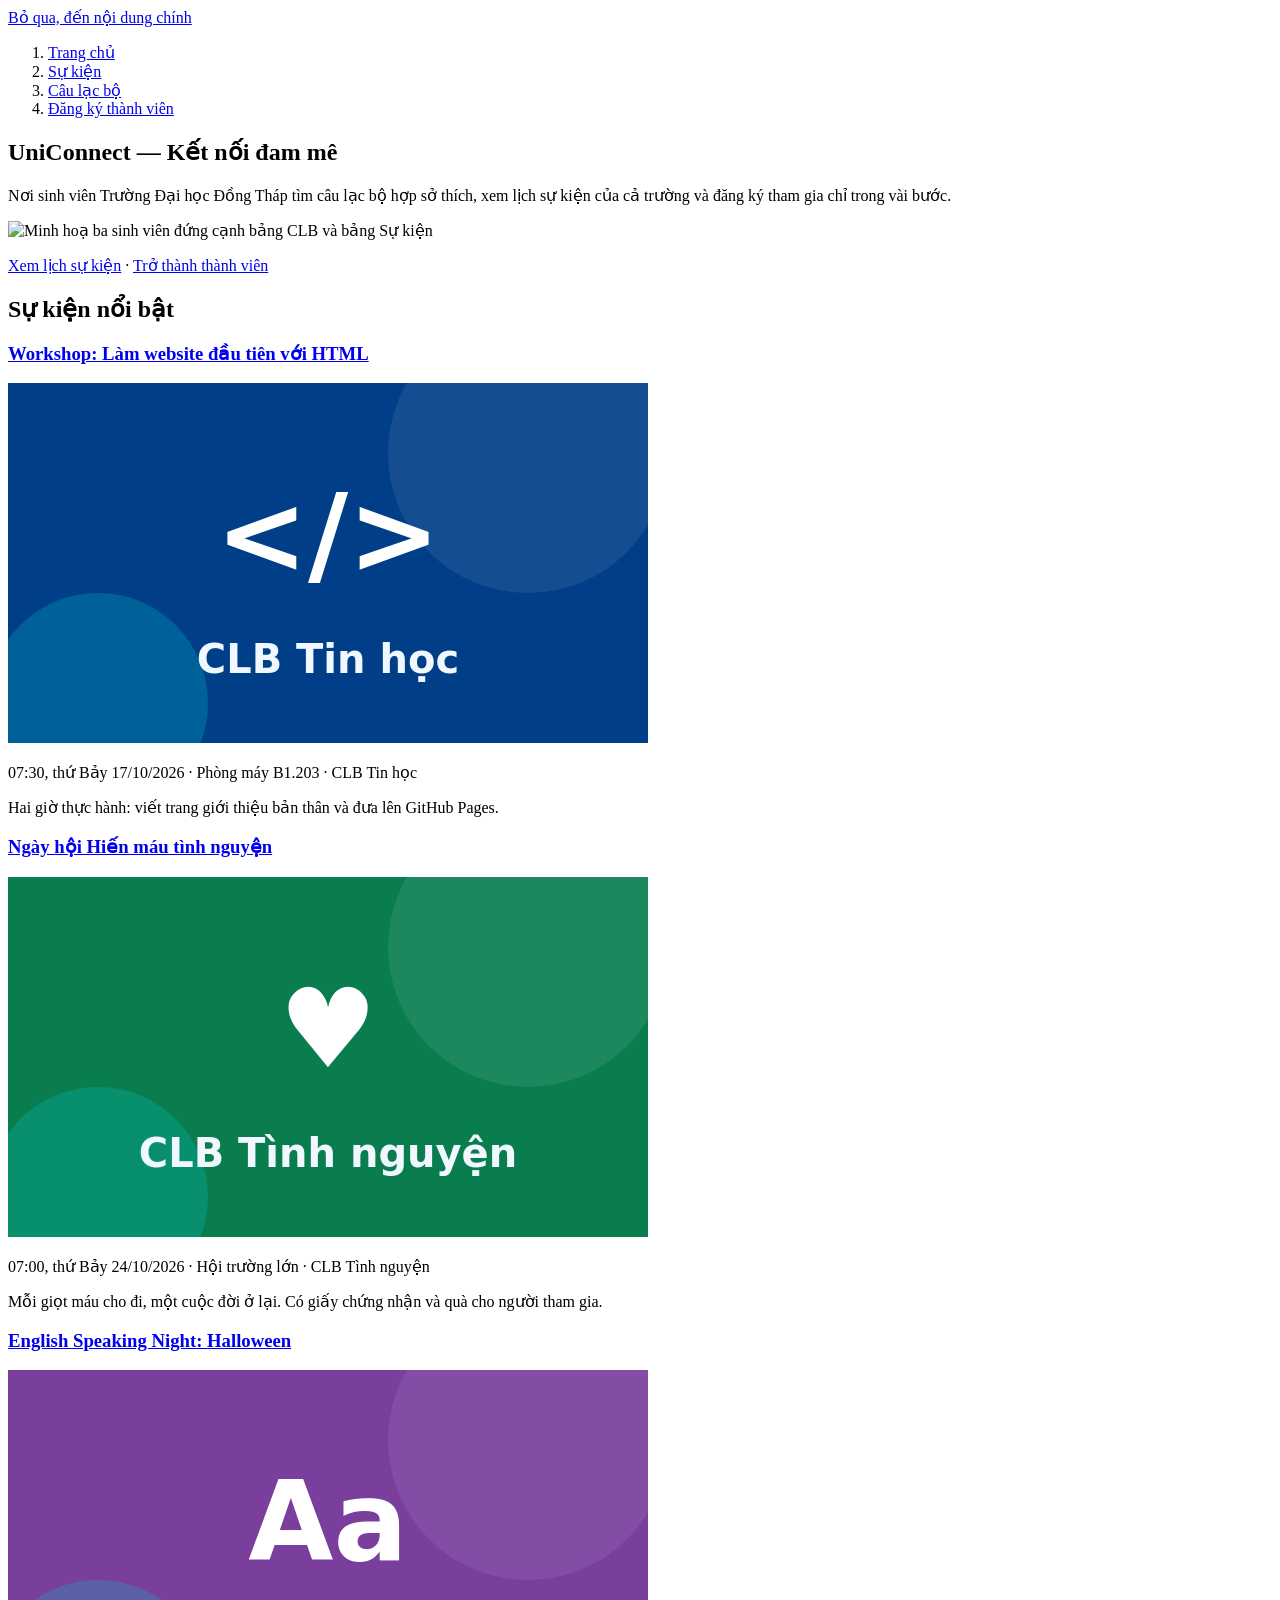
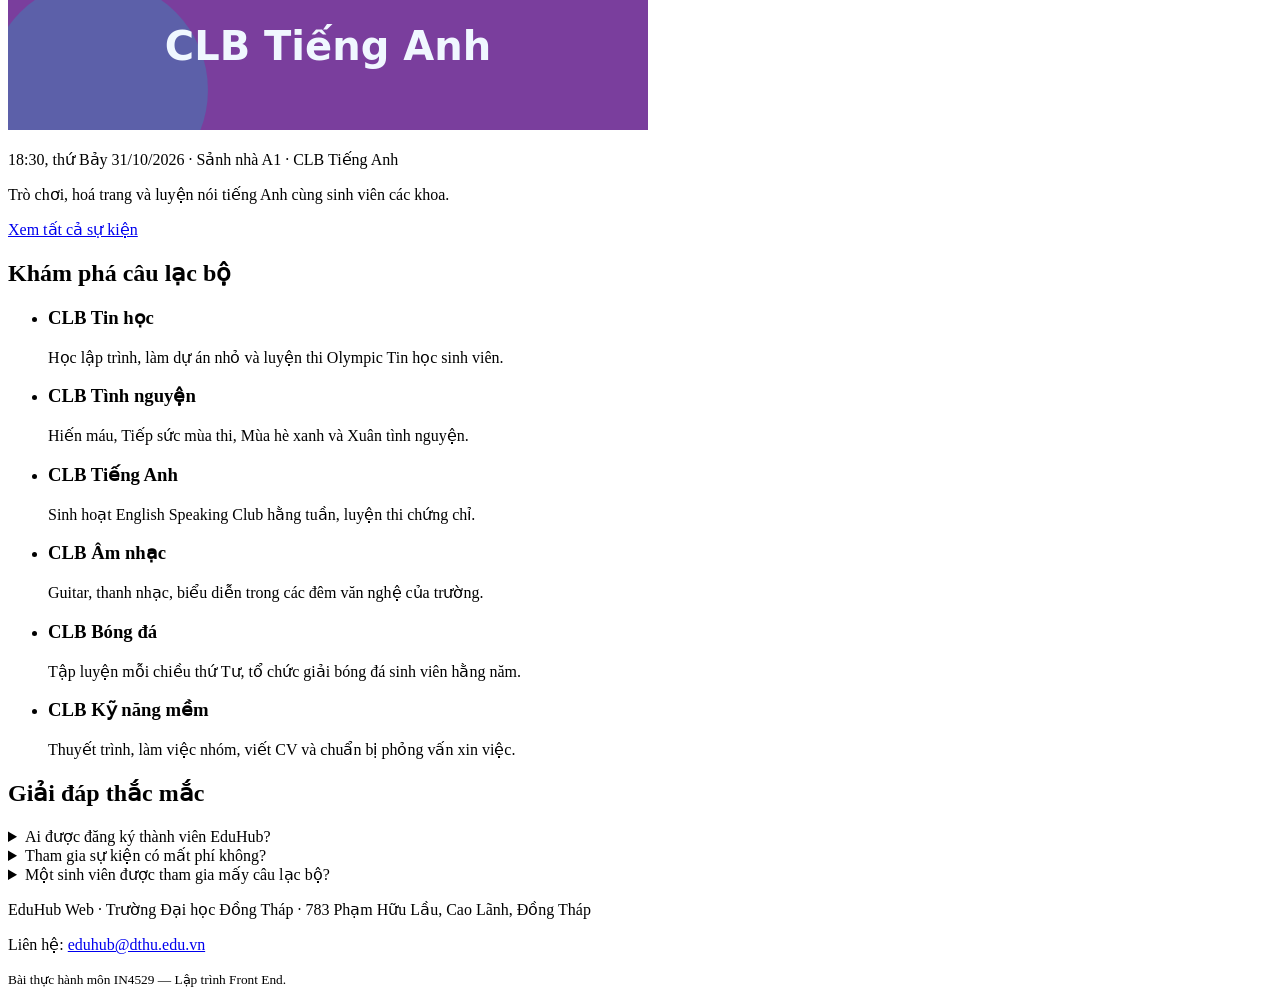
==== index.html @ dc1c06c5 "BAI TAP CHUONG 1" ====
<!DOCTYPE html>
<html lang="vi">
  <head>
    <meta charset="utf-8">
    <meta name="viewport" content="width=device-width, initial-scale=1">
    <title>UniConnect — Kết nối sinh viên</title>
    <meta name="description" content="Cổng thông tin câu lạc bộ và sự kiện dành cho sinh viên Trường Đại học Đồng Tháp: xem lịch sự kiện, tìm CLB phù hợp và đăng ký thành viên.">
    <!-- Open Graph: thông tin hiện ra khi chia sẻ link lên Facebook, Zalo... -->
    <!-- Thay "ten-tai-khoan" bằng tên tài khoản GitHub của em sau khi bật GitHub Pages -->
    <meta property="og:type" content="website">
    <meta property="og:site_name" content="UniConnect">
    <meta property="og:title" content="UniConnect — Kết nối sinh viên">
    <meta property="og:description" content="Xem lịch sự kiện, tìm câu lạc bộ phù hợp và đăng ký thành viên.">
    <meta property="og:url" content="https://ten-tai-khoan.github.io/eduhub-web/">
    <meta property="og:image" content="https://ten-tai-khoan.github.io/eduhub-web/assets/og-image.png">
    <meta property="og:locale" content="vi_VN">
    <link rel="icon" href="assets/logo.svg" type="image/svg+xml">
  </head>
  <body>
    <a href="#noi-dung">Bỏ qua, đến nội dung chính</a>

    <header>

      <nav aria-label="Điều hướng chính">
        <ol>
          <li><a href="index.html" aria-current="page">Trang chủ</a></li>
          <li><a href="https://fconline.garena.vn/">Sự kiện</a></li>
          <li><a href="index.html#cau-lac-bo">Câu lạc bộ</a></li>
          <li><a href="register.html">Đăng ký thành viên</a></li>
        </ol>
      </nav>
    </header>

    <main id="noi-dung">
      <section aria-labelledby="tieu-de-chinh">
        <h1 id="tieu-de-chinh">UniConnect — Kết nối đam mê</h1>
        <p>
          Nơi sinh viên Trường Đại học Đồng Tháp tìm câu lạc bộ hợp sở thích,
          xem lịch sự kiện của cả trường và đăng ký tham gia chỉ trong vài bước.
        </p>
        <img src="c:\Users\ASUS\Pictures\tải xuống.webp" alt="Minh hoạ ba sinh viên đứng cạnh bảng CLB và bảng Sự kiện" width="1200" height="500">
        <p>
          <a href="events.html">Xem lịch sự kiện</a> ·
          <a href="register.html">Trở thành thành viên</a>
        </p>
      </section>

      <section aria-labelledby="su-kien-sap-toi">
        <h2 id="su-kien-sap-toi">Sự kiện nổi bật</h2>

        <article>
          <h3><a href="event-detail.html">Workshop: Làm website đầu tiên với HTML</a></h3>
          <img src="assets/club-tin-hoc.svg" alt="Biểu tượng CLB Tin học" width="640" height="360" loading="lazy">
          <p>
            <time datetime="2026-10-17T07:30+07:00">07:30, thứ Bảy 17/10/2026</time> ·
            Phòng máy B1.203 · CLB Tin học
          </p>
          <p>Hai giờ thực hành: viết trang giới thiệu bản thân và đưa lên GitHub Pages.</p>
        </article>

        <article>
          <h3><a href="events.html">Ngày hội Hiến máu tình nguyện</a></h3>
          <img src="assets/club-tinh-nguyen.svg" alt="Biểu tượng CLB Tình nguyện" width="640" height="360" loading="lazy">
          <p>
            <time datetime="2026-10-24T07:00+07:00">07:00, thứ Bảy 24/10/2026</time> ·
            Hội trường lớn · CLB Tình nguyện
          </p>
          <p>Mỗi giọt máu cho đi, một cuộc đời ở lại. Có giấy chứng nhận và quà cho người tham gia.</p>
        </article>

        <article>
          <h3><a href="events.html">English Speaking Night: Halloween</a></h3>
          <img src="assets/club-tieng-anh.svg" alt="Biểu tượng CLB Tiếng Anh" width="640" height="360" loading="lazy">
          <p>
            <time datetime="2026-10-31T18:30+07:00">18:30, thứ Bảy 31/10/2026</time> ·
            Sảnh nhà A1 · CLB Tiếng Anh
          </p>
          <p>Trò chơi, hoá trang và luyện nói tiếng Anh cùng sinh viên các khoa.</p>
        </article>

        <p><a href="events.html">Xem tất cả sự kiện</a></p>
      </section>

      <section id="cau-lac-bo" aria-labelledby="tieu-de-clb">
        <h2 id="tieu-de-clb">Khám phá câu lạc bộ</h2>
        <ul>
          <li>
            <h3>CLB Tin học</h3>
            <p>Học lập trình, làm dự án nhỏ và luyện thi Olympic Tin học sinh viên.</p>
          </li>
          <li>
            <h3>CLB Tình nguyện</h3>
            <p>Hiến máu, Tiếp sức mùa thi, Mùa hè xanh và Xuân tình nguyện.</p>
          </li>
          <li>
            <h3>CLB Tiếng Anh</h3>
            <p>Sinh hoạt English Speaking Club hằng tuần, luyện thi chứng chỉ.</p>
          </li>
          <li>
            <h3>CLB Âm nhạc</h3>
            <p>Guitar, thanh nhạc, biểu diễn trong các đêm văn nghệ của trường.</p>
          </li>
          <li>
            <h3>CLB Bóng đá</h3>
            <p>Tập luyện mỗi chiều thứ Tư, tổ chức giải bóng đá sinh viên hằng năm.</p>
          </li>
          <li>
            <h3>CLB Kỹ năng mềm</h3>
            <p>Thuyết trình, làm việc nhóm, viết CV và chuẩn bị phỏng vấn xin việc.</p>
          </li>
        </ul>
      </section>

      <section aria-labelledby="hoi-dap">
        <h2 id="hoi-dap">Giải đáp thắc mắc</h2>
        <details>
          <summary>Ai được đăng ký thành viên EduHub?</summary>
          <p>Tất cả sinh viên đang học tại Trường Đại học Đồng Tháp, chỉ cần mã số sinh viên và email.</p>
        </details>
        <details>
          <summary>Tham gia sự kiện có mất phí không?</summary>
          <p>Phần lớn sự kiện miễn phí. Sự kiện có phí sẽ ghi rõ ở trang chi tiết.</p>
        </details>
        <details>
          <summary>Một sinh viên được tham gia mấy câu lạc bộ?</summary>
          <p>Không giới hạn, nhưng nên chọn tối đa hai CLB để có thời gian sinh hoạt đều đặn.</p>
        </details>
      </section>
    </main>

    <footer>
      <p>EduHub Web · Trường Đại học Đồng Tháp · 783 Phạm Hữu Lầu, Cao Lãnh, Đồng Tháp</p>
      <p>Liên hệ: <a href="mailto:eduhub@dthu.edu.vn">eduhub@dthu.edu.vn</a></p>
      <p><small>Bài thực hành môn IN4529 — Lập trình Front End.</small></p>
    </footer>
  </body>
</html>
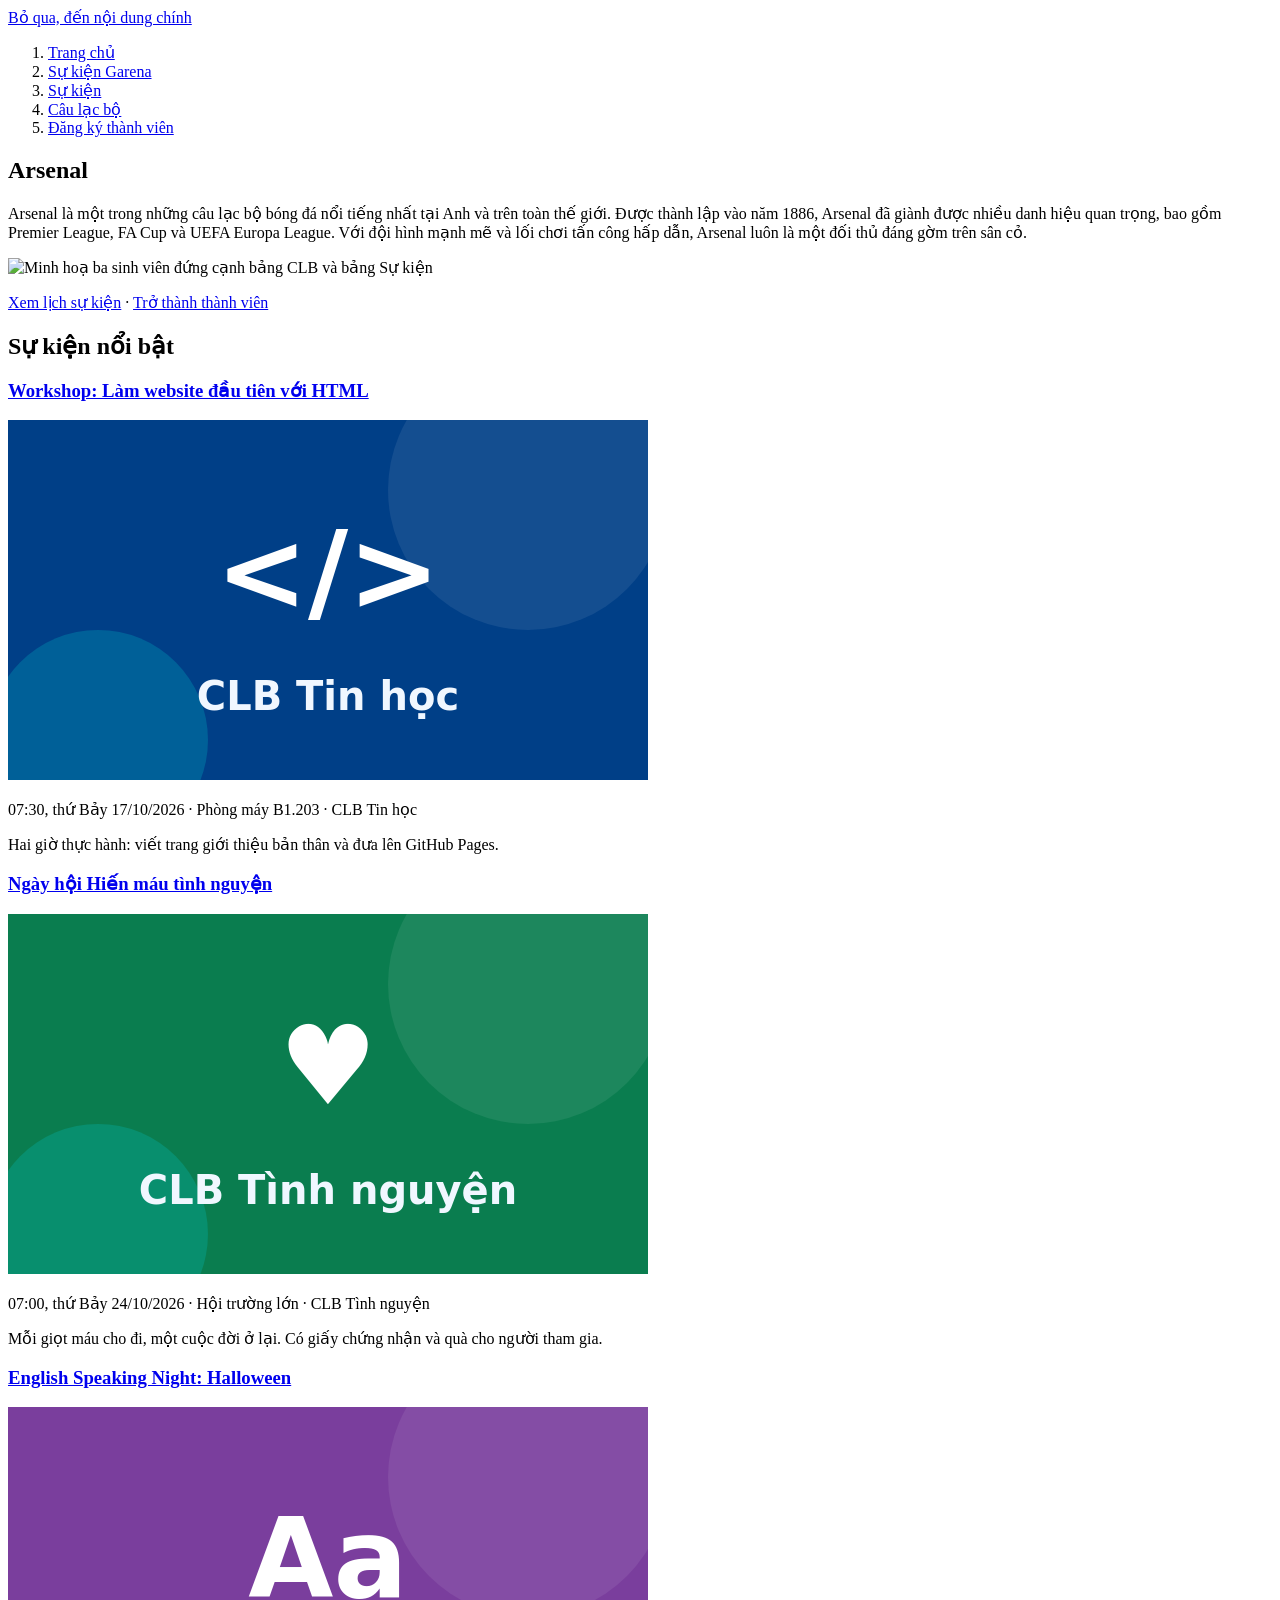
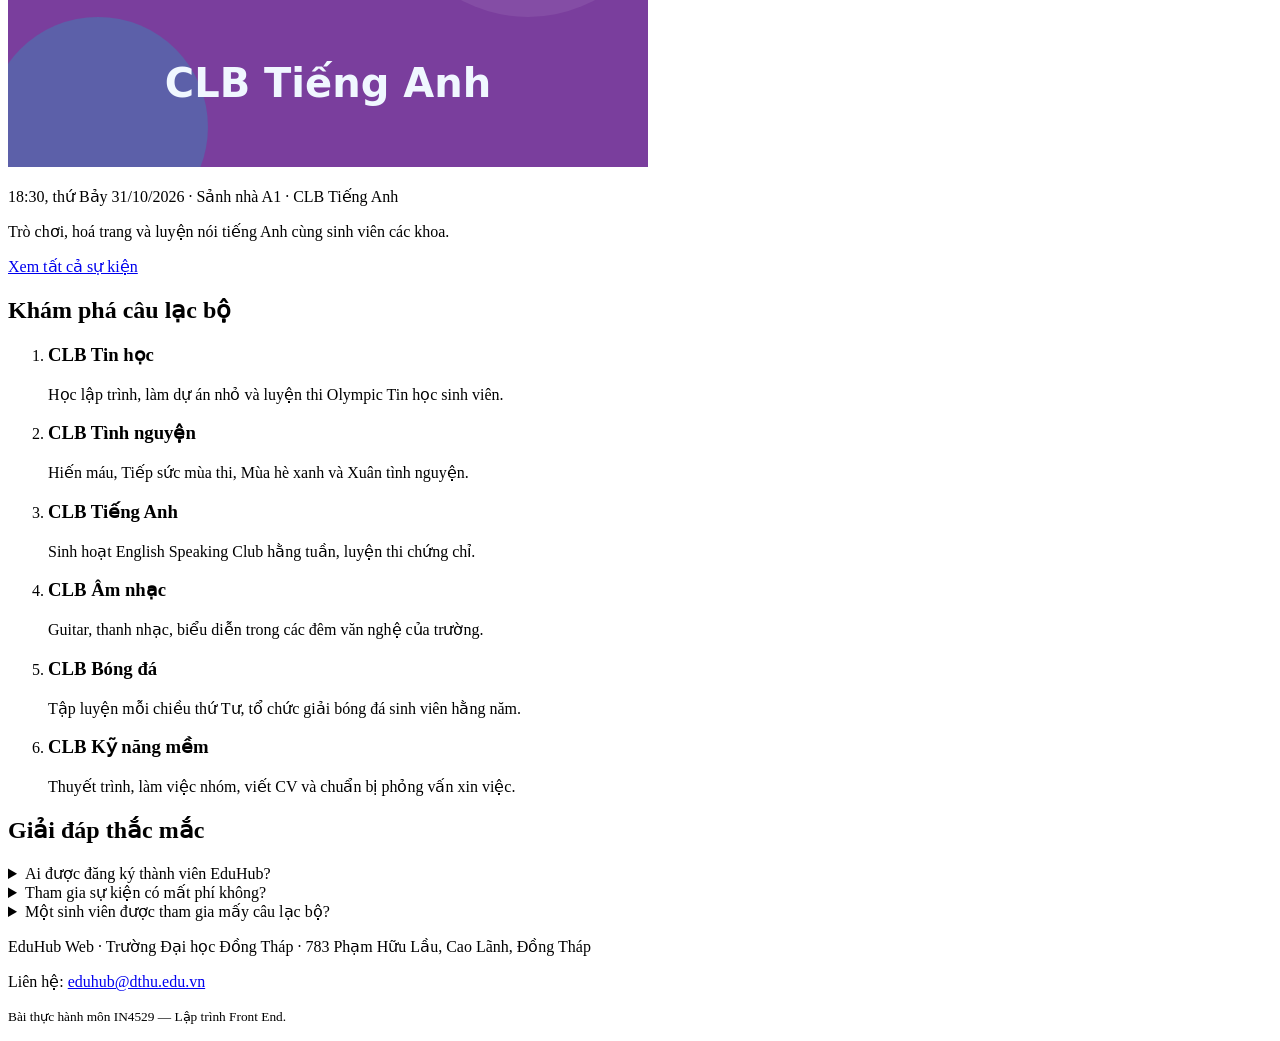
==== commit e993d1ae: "Cap nhat code trang chu va su kien" ====
--- a/index.html
+++ b/index.html
@@ -25,7 +25,8 @@
       <nav aria-label="Điều hướng chính">
         <ol>
           <li><a href="index.html" aria-current="page">Trang chủ</a></li>
-          <li><a href="https://fconline.garena.vn/">Sự kiện</a></li>
+          <li><a href="https://fconline.garena.vn/">Sự kiện Garena</a></li>
+          <li><a href="events.html">Sự kiện</a></li>
           <li><a href="index.html#cau-lac-bo">Câu lạc bộ</a></li>
           <li><a href="register.html">Đăng ký thành viên</a></li>
         </ol>
@@ -34,10 +35,9 @@
 
     <main id="noi-dung">
       <section aria-labelledby="tieu-de-chinh">
-        <h1 id="tieu-de-chinh">UniConnect — Kết nối đam mê</h1>
+        <h1 id="tieu-de-chinh">Arsenal</h1>
         <p>
-          Nơi sinh viên Trường Đại học Đồng Tháp tìm câu lạc bộ hợp sở thích,
-          xem lịch sự kiện của cả trường và đăng ký tham gia chỉ trong vài bước.
+          Arsenal là một trong những câu lạc bộ bóng đá nổi tiếng nhất tại Anh và trên toàn thế giới. Được thành lập vào năm 1886, Arsenal đã giành được nhiều danh hiệu quan trọng, bao gồm Premier League, FA Cup và UEFA Europa League. Với đội hình mạnh mẽ và lối chơi tấn công hấp dẫn, Arsenal luôn là một đối thủ đáng gờm trên sân cỏ.
         </p>
         <img src="c:\Users\ASUS\Pictures\tải xuống.webp" alt="Minh hoạ ba sinh viên đứng cạnh bảng CLB và bảng Sự kiện" width="1200" height="500">
         <p>
@@ -84,7 +84,7 @@
 
       <section id="cau-lac-bo" aria-labelledby="tieu-de-clb">
         <h2 id="tieu-de-clb">Khám phá câu lạc bộ</h2>
-        <ul>
+        <ol>
           <li>
             <h3>CLB Tin học</h3>
             <p>Học lập trình, làm dự án nhỏ và luyện thi Olympic Tin học sinh viên.</p>
@@ -109,7 +109,7 @@
             <h3>CLB Kỹ năng mềm</h3>
             <p>Thuyết trình, làm việc nhóm, viết CV và chuẩn bị phỏng vấn xin việc.</p>
           </li>
-        </ul>
+        </ol>
       </section>
 
       <section aria-labelledby="hoi-dap">
